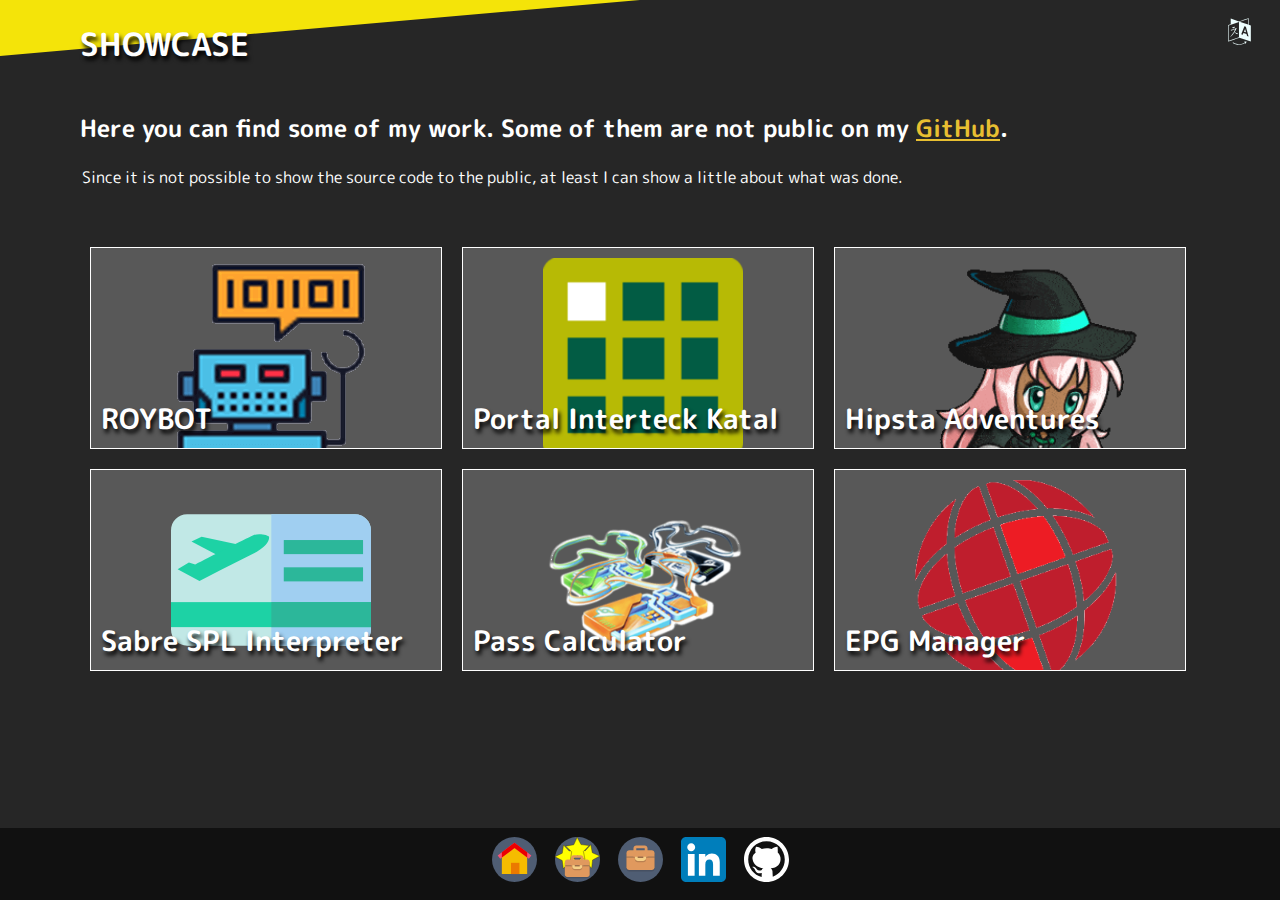
==== showcase/index.html @ a4f7b497 "minification for js and css files" ====
<!DOCTYPE html>
<html>

<head>
    <title>Octanic.dev</title>
    <meta name="description" content="Página para suportar demais projetos de seu autor, João Luis, e também para mostrar seu currículo e redes sociais para quem interessar">
    <meta name="keywords" content="João Luis,desenvolvimento,desenvolvedor,programação,.net,developer,resume,curriculum">
    <meta http-equiv="Content-Type" content="text/html; charset=utf-8">
    <link href="https://fonts.googleapis.com/css2?family=M+PLUS+Rounded+1c:wght@400;800;900&display=swap" rel="stylesheet">
    <link rel="stylesheet" href="/css/shared.min.css">
    <link rel="stylesheet" href="/css/showcase.min.css">
</head>

<body>
    <div class="header">

        <div id='language-switch'>
            <img src='/img/lang.svg' id='img-lang' width="100" >
            <ul id='lang-items' class="hidden">
                <li><a class='langSelector' data-language='pt' href='#'>Português</a></li>
                <li><a class='langSelector' data-language='en' href='#'>English</a></li>
            </ul>
        </div>
    </div>
    <div class="placa"></div>

    <div class="content">

        <h1 class='title'>Showcase</h1>
        <h2 id='showcase-title'>Aqui você encontra amostras de alguns dos meus trabalhos. Alguns não estão públicos no meu <a target='_blank' href="https://github.com/octanic" title="GitHub">GitHub</a>.</h2>
        <legend id='showcase-legend'>Em alguns projetos, não é possível abrir o fonte para público, mas pelo menos é possível apresentar mais ou menos o que foi feito.</legend>

        <div class="showcase" id='showcase'>
            
        </div>
    </div>
  
    <div class="footer">
        <a href="/index.html" id="urlHome" title="Home">
            <img src="/img/home.svg" alt="Home" width='50'>
        </a>
        <a href="/showcase" id="urlShowcase" title="Showcase">
            <img src="/img/showcase.svg" alt="Showcase" width='50'>
        </a>
        <a href="/resume.html" id="urlResume" title="Curriculum">
            <img src="/img/resume.svg" alt="Curriculum" width='50'>
        </a>
        <a target='_blank' href="https://www.linkedin.com/in/joaoluisbf/" id='urlLinkedin' title="LinkedIn">
            <img src="/img/in.svg" alt="LinkedIn" width="50">
        </a>
        <a target='_blank' href="https://github.com/octanic" title="Git Hub">
            <img src="/img/git.svg" alt="Git" width="50">
        </a>
        
    </div>

    <script src="/js/shared.min.js"></script>
    <script src="/js/showcase.min.js"></script>

</body>

</html>
---- css/shared.min.css ----
body{font-family:'M PLUS Rounded 1c',sans-serif;margin:0}.footer{display:flex;justify-content:center;position:fixed;bottom:0;height:8vh;width:100%;background-color:#111;z-index:9}.footer img{width:5vh;padding:1vh}h1{font-size:2rem}@media (max-width:544px){h1{font-size:1.5rem}}@media (max-width:768px){h1{font-size:2rem}body{font-size:25px}}@media (max-width:992px){h1{font-size:2.5rem}body{font-size:25px}}@media (max-width:1200px){h1{font-size:2.5rem}}@media(min-width:2000px){h1{font-size:6rem}body{font-size:30px}}#language-switch{position:absolute;padding:2vh;z-index:3;right:1vh}#img-lang{transition:all .8s ease-in-out}#img-lang:hover{transform:scale(2)}#language-switch>img{width:3vh;cursor:pointer}#language-switch ul{list-style:none;text-align:right;animation:1s fadein}#language-switch ul li a:hover{color:#f4e409}@keyframes fadein{from{opacity:0}to{opacity:1}}.hidden{display:none}#lang-items{position:absolute;right:1vh}#lang-items a{color:#fff;text-decoration:none;font-size:20px}a{color:#e8bf31}a:visited{color:#e8bf31}
---- css/showcase.min.css ----
body{background:#262626;color:#fff}.placa{position:absolute;width:100%;height:10%;background-color:#f4e409;transform:skewY(-5deg);z-index:-1;top:-10%}.content{margin-left:5rem;display:flex;flex-direction:column}.showcase{margin-top:3em;margin-bottom:3em}.showcase-item{background-color:rgba(204,204,204,.3);border:#fff solid 1px;width:350px;height:200px;margin:10px;display:inline-flex;overflow:hidden;cursor:pointer}.title{font-weight:bolder;text-transform:uppercase;text-shadow:2px 4px 4px #000}.item-title{position:absolute;font-size:28px;font-weight:bolder;text-shadow:2px 4px 4px #000;z-index:2;margin:150px 10px}.showcase-item>img{transform:translate(40%,10px)}.overlay{display:none;position:absolute;margin:50px 10px;color:#fff;background:rgba(0,0,0,.8);padding:5px;width:320px}.showcase-item:hover>img{opacity:.6;position:relative;z-index:-1;transform:translate3d(-40px,20px,0);animation:move .3s}.showcase-item:hover>.overlay{display:inline-flex;animation:fadein .3s}.showcase-item:hover>.item-title{margin:10px;animation:fadein .3s}.content{margin-bottom:6em}.content img{max-width:100%}.pill-case{display:flex;flex-wrap:wrap}.pill{border:#008b8b 1px solid;padding:8px;margin:5px;border-radius:30px;background:#0056ff;color:#fff;font-weight:bolder}@keyframes move{from{transform:translate(40%,10px)}to{transform:translate3d(-40px,20px,0)}}@media (max-width:1000px){.showcase-item{height:350px}.content{margin-left:1rem}}@media (min-width:2000px){p{font-size:15px}.placa{display:none}}
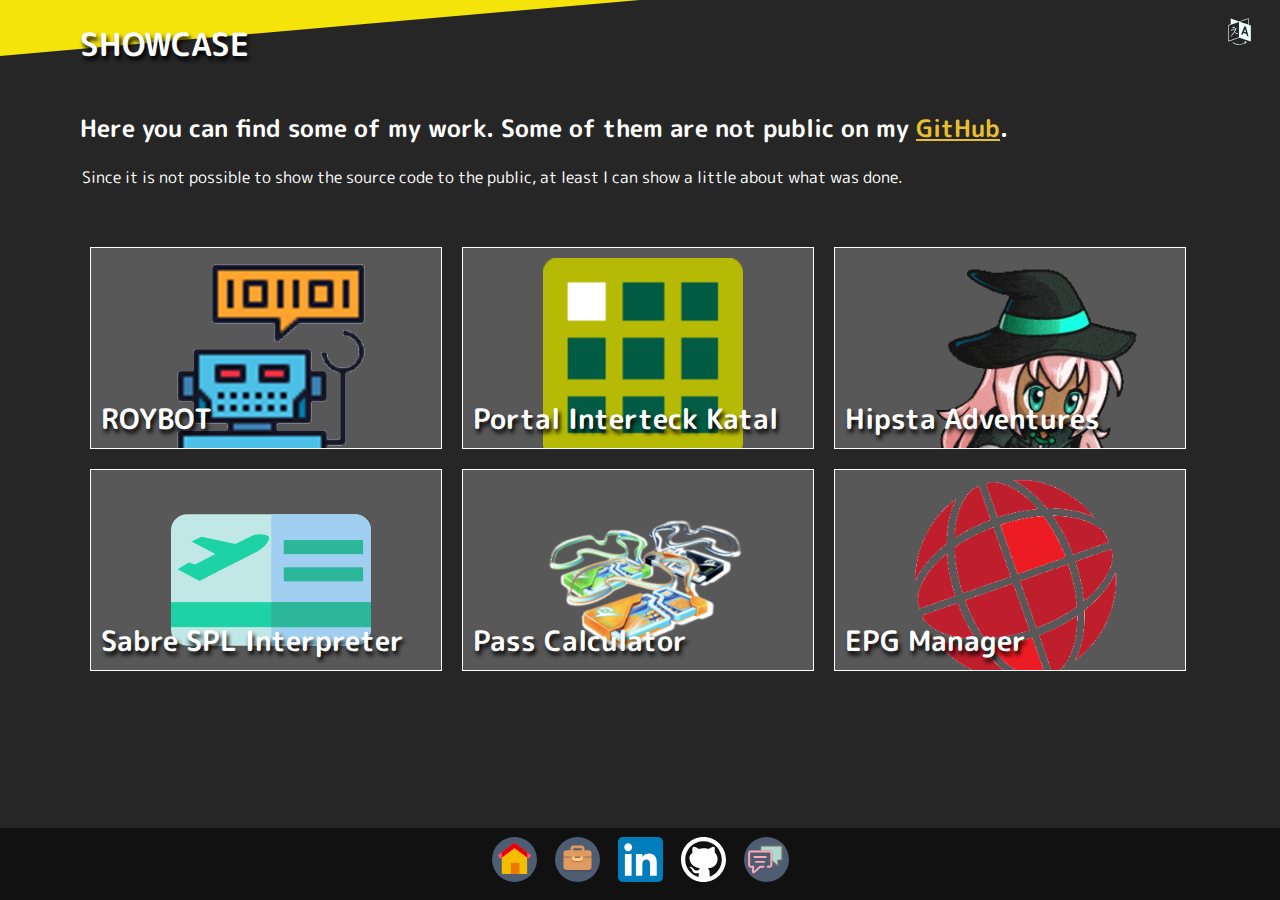
==== commit 0ca00655: "button adjustment" ====
--- a/showcase/index.html
+++ b/showcase/index.html
@@ -2,13 +2,40 @@
 <html>
 
 <head>
-    <title>Octanic.dev</title>
-    <meta name="description" content="Página para suportar demais projetos de seu autor, João Luis, e também para mostrar seu currículo e redes sociais para quem interessar">
-    <meta name="keywords" content="João Luis,desenvolvimento,desenvolvedor,programação,.net,developer,resume,curriculum">
+    <title>Octanic.dev - Showcase</title>
+    <meta name="description" content="Site pessoal de João Luis, também conhecido como Octanic, com informações de currículo e alguns projetos envolvendo desenvolvimento de software.">
+    <meta name="keywords" content="João Luis,octanic,desenvolvimento,desenvolvedor,programação,.net,developer,resume,curriculum,programming,developer,C#">
     <meta http-equiv="Content-Type" content="text/html; charset=utf-8">
+    <link rel="apple-touch-icon" sizes="180x180" href="/apple-touch-icon.png">
+    <link rel="icon" type="image/png" sizes="32x32" href="/favicon-32x32.png">
+    <link rel="icon" type="image/png" sizes="16x16" href="/favicon-16x16.png">
+    <link rel="manifest" href="/site.webmanifest">
+    <link rel="mask-icon" href="/safari-pinned-tab.svg" color="#5bbad5">
+    <meta name="msapplication-TileColor" content="#da532c">
+    <meta name="theme-color" content="#000000">
+    <meta property="og:title" content="Octanic.dev" />    
+    <meta property="og:type" content="profile" />
+    <meta property="og:first_name" content="João Luis" />
+    <meta property="og:last_name" content="de Bem Fernandes" />
+    <meta property="og:username" content="Octanic" />
+    <meta property="og:gender" content="male" />
+    <meta property="og:url" content="https://octanic.dev" />
+    <meta property="og:image" content="https://octanic.dev/img/photo.jpg" />
+    <meta property="og:description" content="Site pessoal de Octanic - com informações de currículo e alguns projetos de desenvolvimento de software.">
+    <meta property="og:locale" content="pt_BR">
+    <meta property="og:locale:alternative" content="en_US">
     <link href="https://fonts.googleapis.com/css2?family=M+PLUS+Rounded+1c:wght@400;800;900&display=swap" rel="stylesheet">
     <link rel="stylesheet" href="/css/shared.min.css">
-    <link rel="stylesheet" href="/css/showcase.min.css">
+    <link rel="stylesheet" href="/css/showcase.min.css?v=1">
+    <!-- Global site tag (gtag.js) - Google Analytics -->
+    <script async src="https://www.googletagmanager.com/gtag/js?id=G-WCJ8JW208H"></script>
+    <script>
+    window.dataLayer = window.dataLayer || [];
+    function gtag(){dataLayer.push(arguments);}
+    gtag('js', new Date());
+
+    gtag('config', 'G-WCJ8JW208H');
+    </script>
 </head>
 
 <body>
@@ -39,9 +66,6 @@
         <a href="/index.html" id="urlHome" title="Home">
             <img src="/img/home.svg" alt="Home" width='50'>
         </a>
-        <a href="/showcase" id="urlShowcase" title="Showcase">
-            <img src="/img/showcase.svg" alt="Showcase" width='50'>
-        </a>
         <a href="/resume.html" id="urlResume" title="Curriculum">
             <img src="/img/resume.svg" alt="Curriculum" width='50'>
         </a>
@@ -51,7 +75,9 @@
         <a target='_blank' href="https://github.com/octanic" title="Git Hub">
             <img src="/img/git.svg" alt="Git" width="50">
         </a>
-        
+        <a href="/contact.html" id="urlContact" title="Contact">
+            <img src="/img/contact.svg" alt="Contact" width='50'>
+        </a>
     </div>
 
     <script src="/js/shared.min.js"></script>
--- a/css/shared.min.css
+++ b/css/shared.min.css
@@ -1 +1 @@
-body{font-family:'M PLUS Rounded 1c',sans-serif;margin:0}.footer{display:flex;justify-content:center;position:fixed;bottom:0;height:8vh;width:100%;background-color:#111;z-index:9}.footer img{width:5vh;padding:1vh}h1{font-size:2rem}@media (max-width:544px){h1{font-size:1.5rem}}@media (max-width:768px){h1{font-size:2rem}body{font-size:25px}}@media (max-width:992px){h1{font-size:2.5rem}body{font-size:25px}}@media (max-width:1200px){h1{font-size:2.5rem}}@media(min-width:2000px){h1{font-size:6rem}body{font-size:30px}}#language-switch{position:absolute;padding:2vh;z-index:3;right:1vh}#img-lang{transition:all .8s ease-in-out}#img-lang:hover{transform:scale(2)}#language-switch>img{width:3vh;cursor:pointer}#language-switch ul{list-style:none;text-align:right;animation:1s fadein}#language-switch ul li a:hover{color:#f4e409}@keyframes fadein{from{opacity:0}to{opacity:1}}.hidden{display:none}#lang-items{position:absolute;right:1vh}#lang-items a{color:#fff;text-decoration:none;font-size:20px}a{color:#e8bf31}a:visited{color:#e8bf31}+body{font-family:'M PLUS Rounded 1c',sans-serif;margin:0;background:#262626;color:#fff}.footer{display:flex;justify-content:center;position:fixed;bottom:0;height:8vh;width:100%;background-color:#111;z-index:9}.footer img{width:5vh;padding:1vh}h1{font-size:2rem}@media (max-width:544px){h1{font-size:1.5rem}}@media (max-width:768px){h1{font-size:2rem}body{font-size:25px}}@media (max-width:992px){h1{font-size:2.5rem}body{font-size:25px}}@media (max-width:1200px){h1{font-size:2.5rem}}@media(min-width:2000px){h1{font-size:6rem}body{font-size:30px}}#language-switch{position:absolute;padding:2vh;z-index:3;right:1vh}#img-lang{transition:all .8s ease-in-out}#img-lang:hover{transform:scale(2)}#language-switch>img{width:3vh;cursor:pointer}#language-switch ul{list-style:none;text-align:right;animation:1s fadein}#language-switch ul li a:hover{color:#f4e409}@keyframes fadein{from{opacity:0}to{opacity:1}}.hidden{display:none!important}#lang-items{position:absolute;right:1vh}#lang-items a{color:#fff;text-decoration:none;font-size:20px}a{color:#e8bf31}a:visited{color:#e8bf31}--- a/css/showcase.min.css
+++ b/css/showcase.min.css
@@ -1 +1 @@
-body{background:#262626;color:#fff}.placa{position:absolute;width:100%;height:10%;background-color:#f4e409;transform:skewY(-5deg);z-index:-1;top:-10%}.content{margin-left:5rem;display:flex;flex-direction:column}.showcase{margin-top:3em;margin-bottom:3em}.showcase-item{background-color:rgba(204,204,204,.3);border:#fff solid 1px;width:350px;height:200px;margin:10px;display:inline-flex;overflow:hidden;cursor:pointer}.title{font-weight:bolder;text-transform:uppercase;text-shadow:2px 4px 4px #000}.item-title{position:absolute;font-size:28px;font-weight:bolder;text-shadow:2px 4px 4px #000;z-index:2;margin:150px 10px}.showcase-item>img{transform:translate(40%,10px)}.overlay{display:none;position:absolute;margin:50px 10px;color:#fff;background:rgba(0,0,0,.8);padding:5px;width:320px}.showcase-item:hover>img{opacity:.6;position:relative;z-index:-1;transform:translate3d(-40px,20px,0);animation:move .3s}.showcase-item:hover>.overlay{display:inline-flex;animation:fadein .3s}.showcase-item:hover>.item-title{margin:10px;animation:fadein .3s}.content{margin-bottom:6em}.content img{max-width:100%}.pill-case{display:flex;flex-wrap:wrap}.pill{border:#008b8b 1px solid;padding:8px;margin:5px;border-radius:30px;background:#0056ff;color:#fff;font-weight:bolder}@keyframes move{from{transform:translate(40%,10px)}to{transform:translate3d(-40px,20px,0)}}@media (max-width:1000px){.showcase-item{height:350px}.content{margin-left:1rem}}@media (min-width:2000px){p{font-size:15px}.placa{display:none}}+.placa{position:absolute;width:100%;height:10%;background-color:#f4e409;transform:skewY(-5deg);z-index:-1;top:-10%}.content{margin-left:5rem;display:flex;flex-direction:column}.showcase{margin-top:3em;margin-bottom:3em}.showcase-item{background-color:rgba(204,204,204,.3);border:#fff solid 1px;width:350px;height:200px;margin:10px;display:inline-flex;overflow:hidden;cursor:pointer}.title{font-weight:bolder;text-transform:uppercase;text-shadow:2px 4px 4px #000}.item-title{position:absolute;font-size:28px;font-weight:bolder;text-shadow:2px 4px 4px #000;z-index:2;margin:150px 10px}.showcase-item>img{transform:translate(40%,10px)}.overlay{display:none;position:absolute;margin:50px 10px;color:#fff;background:rgba(0,0,0,.8);padding:5px;width:320px}.showcase-item:hover>img{opacity:.6;position:relative;z-index:-1;transform:translate3d(-40px,20px,0);animation:move .3s;animation-timing-function:cubic-bezier(.25,.1,0,1.26)}.showcase-item:hover>.overlay{display:inline-flex;animation:fadein .3s}.showcase-item:hover>.item-title{margin:10px;animation:fadein .3s}.content{margin-bottom:6em}.content img{max-width:100%}.pill-case{display:flex;flex-wrap:wrap}.pill{border:#008b8b 1px solid;padding:8px;margin:5px;border-radius:30px;background:#0056ff;color:#fff;font-weight:bolder}@keyframes move{from{transform:translate(40%,10px)}to{transform:translate3d(-40px,20px,0)}}@media (max-width:1000px){.showcase-item{height:350px}.content{margin-left:1rem}}@media (min-width:2000px){p{font-size:15px}.placa{display:none}}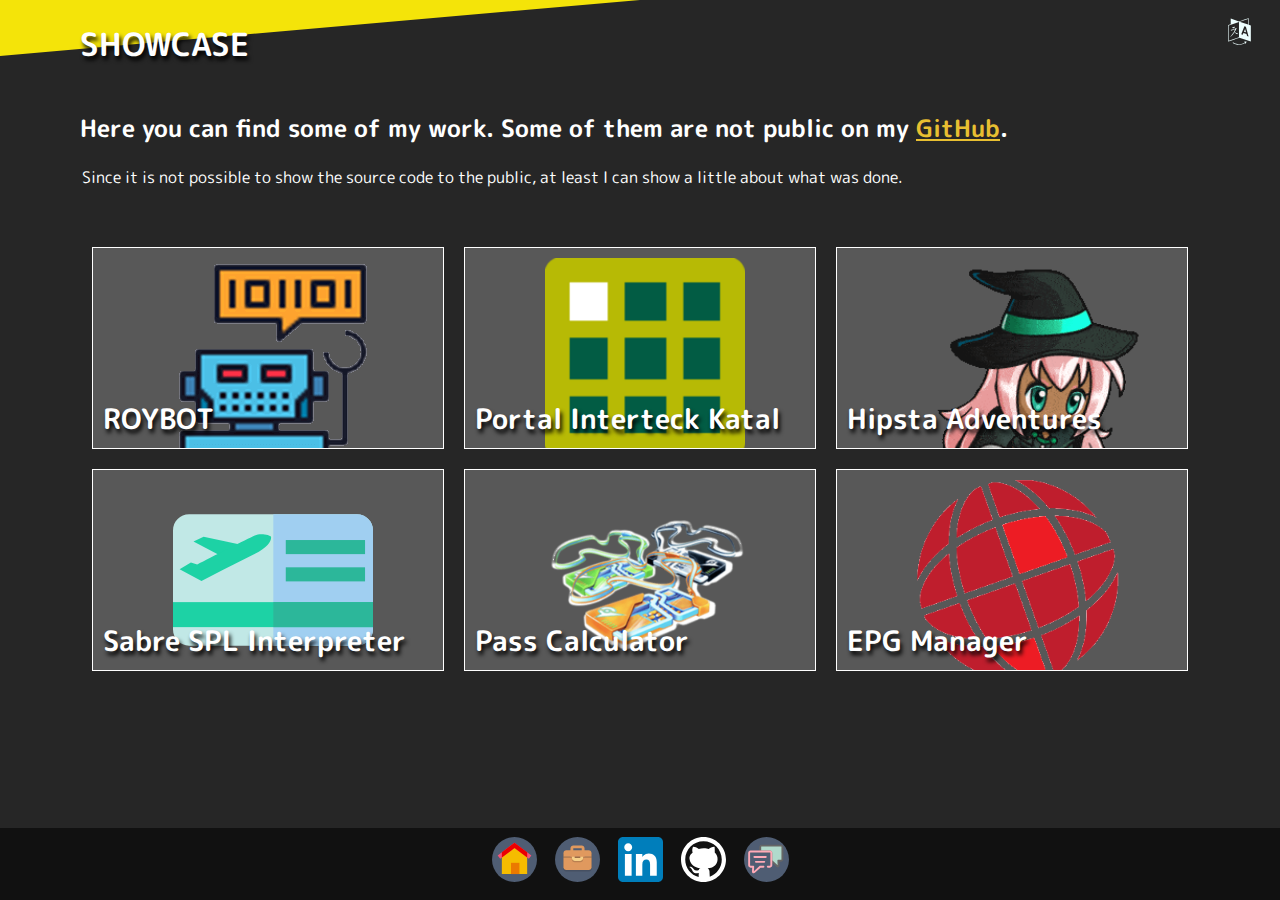
==== commit f210b45f: "fixed missing alt on language switch" ====
--- a/showcase/index.html
+++ b/showcase/index.html
@@ -42,7 +42,7 @@
     <div class="header">
 
         <div id='language-switch'>
-            <img src='/img/lang.svg' id='img-lang' width="100" >
+            <img src='/img/lang.svg' id='img-lang' width="100" alt="language switch">
             <ul id='lang-items' class="hidden">
                 <li><a class='langSelector' data-language='pt' href='#'>Português</a></li>
                 <li><a class='langSelector' data-language='en' href='#'>English</a></li>
--- a/css/shared.min.css
+++ b/css/shared.min.css
@@ -1 +1 @@
-body{font-family:'M PLUS Rounded 1c',sans-serif;margin:0;background:#262626;color:#fff}.footer{display:flex;justify-content:center;position:fixed;bottom:0;height:8vh;width:100%;background-color:#111;z-index:9}.footer img{width:5vh;padding:1vh}h1{font-size:2rem}@media (max-width:544px){h1{font-size:1.5rem}}@media (max-width:768px){h1{font-size:2rem}body{font-size:25px}}@media (max-width:992px){h1{font-size:2.5rem}body{font-size:25px}}@media (max-width:1200px){h1{font-size:2.5rem}}@media(min-width:2000px){h1{font-size:6rem}body{font-size:30px}}#language-switch{position:absolute;padding:2vh;z-index:3;right:1vh}#img-lang{transition:all .8s ease-in-out}#img-lang:hover{transform:scale(2)}#language-switch>img{width:3vh;cursor:pointer}#language-switch ul{list-style:none;text-align:right;animation:1s fadein}#language-switch ul li a:hover{color:#f4e409}@keyframes fadein{from{opacity:0}to{opacity:1}}.hidden{display:none!important}#lang-items{position:absolute;right:1vh}#lang-items a{color:#fff;text-decoration:none;font-size:20px}a{color:#e8bf31}a:visited{color:#e8bf31}+body{font-family:'M PLUS Rounded 1c',sans-serif;margin:0;background:#262626;color:#fff}.footer{display:flex;justify-content:center;position:fixed;bottom:0;height:8vh;width:100%;background-color:#111;z-index:9}.footer img{width:5vh;padding:1vh}h1{font-size:2rem}@media (max-width:544px){h1{font-size:1.5rem}}@media (max-width:768px){h1{font-size:2rem}body{font-size:25px}}@media (max-width:992px){h1{font-size:2.5rem}body{font-size:25px}}@media (max-width:1200px){h1{font-size:5.5rem}}@media(min-width:2000px){h1{font-size:6rem}body{font-size:30px}}#language-switch{position:absolute;padding:2vh;z-index:3;right:1vh}#img-lang{transition:all .8s ease-in-out}#img-lang:hover{transform:scale(2)}#language-switch>img{width:3vh;cursor:pointer}#language-switch ul{list-style:none;text-align:right;animation:1s fadein}#language-switch ul li a:hover{color:#f4e409}@keyframes fadein{from{opacity:0}to{opacity:1}}.hidden{display:none!important}#lang-items{position:absolute;right:1vh}#lang-items a{color:#fff;text-decoration:none;font-size:20px}a{color:#e8bf31}a:visited{color:#e8bf31}--- a/css/showcase.min.css
+++ b/css/showcase.min.css
@@ -1 +1 @@
-.placa{position:absolute;width:100%;height:10%;background-color:#f4e409;transform:skewY(-5deg);z-index:-1;top:-10%}.content{margin-left:5rem;display:flex;flex-direction:column}.showcase{margin-top:3em;margin-bottom:3em}.showcase-item{background-color:rgba(204,204,204,.3);border:#fff solid 1px;width:350px;height:200px;margin:10px;display:inline-flex;overflow:hidden;cursor:pointer}.title{font-weight:bolder;text-transform:uppercase;text-shadow:2px 4px 4px #000}.item-title{position:absolute;font-size:28px;font-weight:bolder;text-shadow:2px 4px 4px #000;z-index:2;margin:150px 10px}.showcase-item>img{transform:translate(40%,10px)}.overlay{display:none;position:absolute;margin:50px 10px;color:#fff;background:rgba(0,0,0,.8);padding:5px;width:320px}.showcase-item:hover>img{opacity:.6;position:relative;z-index:-1;transform:translate3d(-40px,20px,0);animation:move .3s;animation-timing-function:cubic-bezier(.25,.1,0,1.26)}.showcase-item:hover>.overlay{display:inline-flex;animation:fadein .3s}.showcase-item:hover>.item-title{margin:10px;animation:fadein .3s}.content{margin-bottom:6em}.content img{max-width:100%}.pill-case{display:flex;flex-wrap:wrap}.pill{border:#008b8b 1px solid;padding:8px;margin:5px;border-radius:30px;background:#0056ff;color:#fff;font-weight:bolder}@keyframes move{from{transform:translate(40%,10px)}to{transform:translate3d(-40px,20px,0)}}@media (max-width:1000px){.showcase-item{height:350px}.content{margin-left:1rem}}@media (min-width:2000px){p{font-size:15px}.placa{display:none}}+.placa{position:absolute;width:100%;height:10%;background-color:#f4e409;transform:skewY(-5deg);z-index:-1;top:-10%}.content{margin:0 5rem;display:flex;flex-direction:column}.showcase{margin-top:3em;margin-bottom:3em;text-align:center}.showcase-item{background-color:rgba(204,204,204,.3);border:#fff solid 1px;width:350px;height:200px;margin:10px;display:inline-flex;overflow:hidden;cursor:pointer}.title{font-weight:bolder;text-transform:uppercase;text-shadow:2px 4px 4px #000}.item-title{position:absolute;font-size:28px;font-weight:bolder;text-shadow:2px 4px 4px #000;z-index:2;margin:150px 10px}.showcase-item>img{transform:translate(40%,10px)}.overlay{display:none;position:absolute;margin:50px 10px;color:#fff;background:rgba(0,0,0,.8);padding:5px;width:320px}.showcase-item:hover>img{opacity:.6;position:relative;z-index:-1;transform:translate3d(-40px,20px,0);animation:move .3s;animation-timing-function:cubic-bezier(.25,.1,0,1.26)}.showcase-item:hover>.overlay{display:inline-flex;animation:fadein .3s}.showcase-item:hover>.item-title{margin:10px;animation:fadein .3s}.content{margin-bottom:6em}.content img{max-width:100%}.pill-case{display:flex;flex-wrap:wrap}.pill{border:#008b8b 1px solid;padding:8px;margin:5px;border-radius:30px;background:#0056ff;color:#fff;font-weight:bolder}@keyframes move{from{transform:translate(40%,10px)}to{transform:translate3d(-40px,20px,0)}}@media (max-width:1000px){.showcase-item{height:350px}.content{margin-left:1rem}}@media (min-width:2000px){p{font-size:15px}.placa{display:none}}@media (max-width:992px){.showcase-item>img{transform:translate(10%,25px)}}